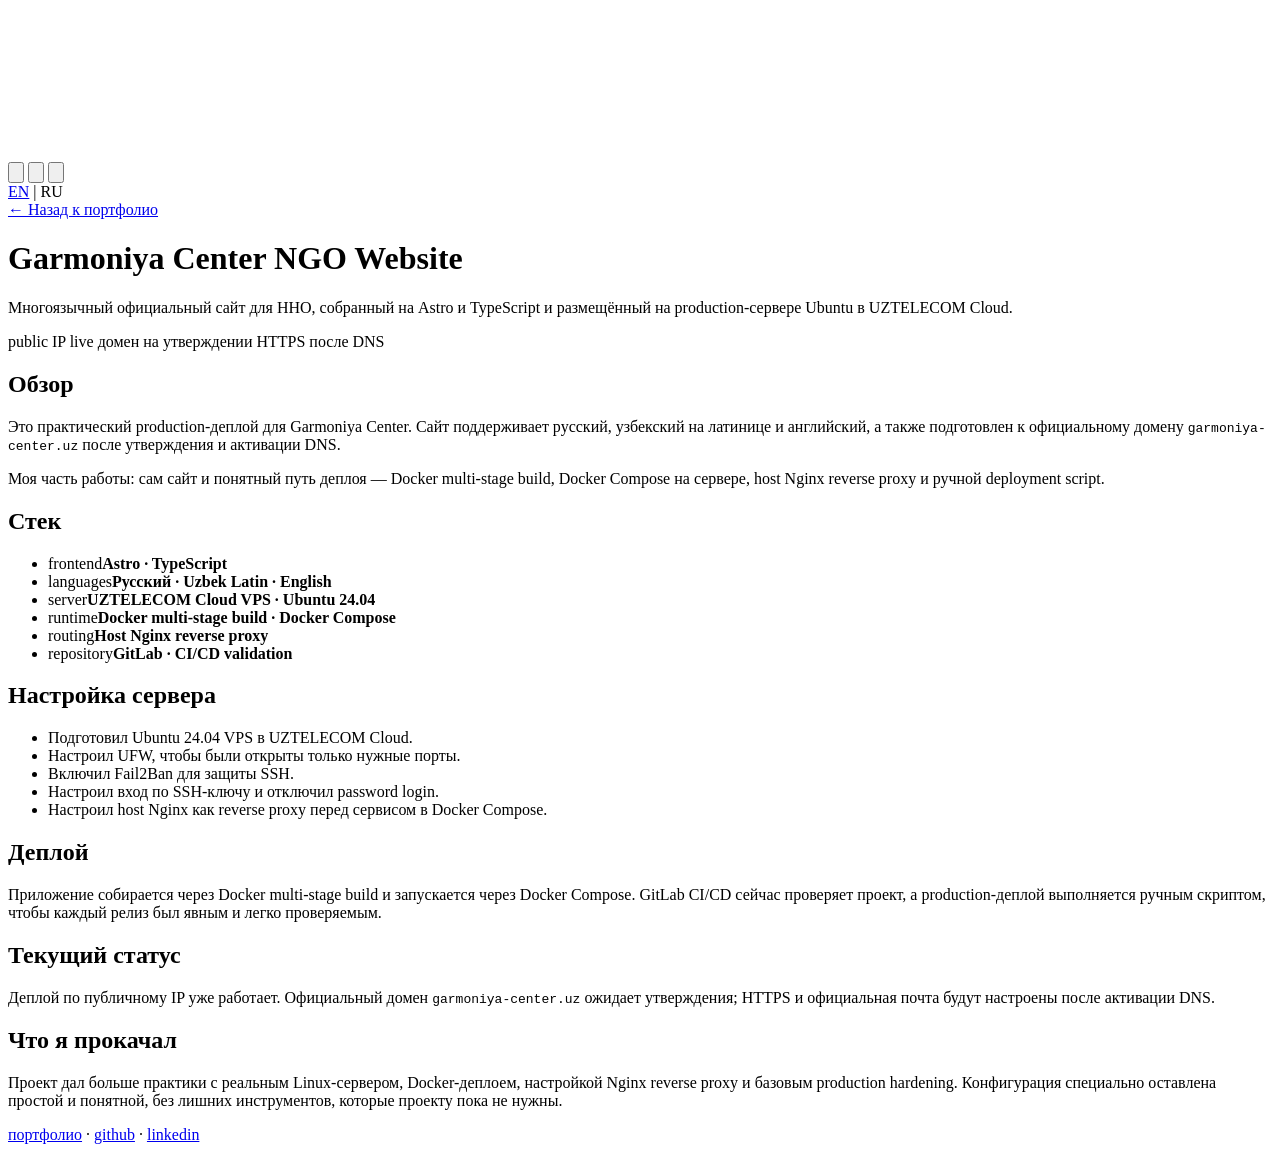
==== landing/site/garmoniya-center-ru.html @ afd3466f "Add Garmoniya Center portfolio case study" ====
<!doctype html>
<html lang="ru">
<head>
  <meta charset="utf-8">
  <meta name="viewport" content="width=device-width, initial-scale=1">
  <title>Garmoniya Center NGO Website · Эрбол Султанбаев</title>
  <meta name="description" content="Кейс о многоязычном сайте ННО на Astro, TypeScript, Docker, Nginx и Ubuntu VPS в UZTELECOM Cloud.">
  <meta property="og:title" content="Garmoniya Center NGO Website">
  <meta property="og:description" content="Многоязычный сайт ННО с Docker Compose, host Nginx reverse proxy, UFW, Fail2Ban и SSH только по ключу.">
  <meta property="og:image" content="https://erbsultan.uz/me.jpg">
  <meta property="og:url" content="https://erbsultan.uz/garmoniya-center-ru.html">
  <meta property="og:type" content="article">
  <meta name="twitter:card" content="summary">
  <link rel="stylesheet" href="/style.css">
  <script src="/theme.js"></script>
</head>
<body>
<canvas id="starfield" aria-hidden="true"></canvas>

<div class="topbar">
  <div class="theme-toggle" role="group" aria-label="Тема">
    <button class="theme-btn" data-theme="light" aria-label="Светлая" title="Светлая">
      <svg viewBox="0 0 24 24" fill="none" stroke="currentColor" stroke-width="2" stroke-linecap="round" stroke-linejoin="round">
        <circle cx="12" cy="12" r="4"/>
        <path d="M12 2v2M12 20v2M4.93 4.93l1.41 1.41M17.66 17.66l1.41 1.41M2 12h2M20 12h2M6.34 17.66l-1.41 1.41M19.07 4.93l-1.41 1.41"/>
      </svg>
    </button>
    <button class="theme-btn" data-theme="system" aria-label="Системная" title="Системная">
      <svg viewBox="0 0 24 24" fill="none" stroke="currentColor" stroke-width="2" stroke-linecap="round" stroke-linejoin="round">
        <rect x="2" y="3" width="20" height="14" rx="2"/>
        <path d="M8 21h8M12 17v4"/>
      </svg>
    </button>
    <button class="theme-btn" data-theme="dark" aria-label="Тёмная" title="Тёмная">
      <svg viewBox="0 0 24 24" fill="none" stroke="currentColor" stroke-width="2" stroke-linecap="round" stroke-linejoin="round">
        <path d="M21 12.79A9 9 0 1 1 11.21 3 7 7 0 0 0 21 12.79z"/>
      </svg>
    </button>
  </div>

  <div class="lang">
    <a href="/garmoniya-center.html">EN</a>
    <span class="sep">|</span>
    <span class="active">RU</span>
  </div>
</div>

<nav class="case-nav">
  <a href="/ru.html">← Назад к портфолио</a>
</nav>

<header class="case-header">
  <h1>Garmoniya Center NGO Website</h1>
  <p class="lede">Многоязычный официальный сайт для ННО, собранный на Astro и TypeScript и размещённый на production-сервере Ubuntu в UZTELECOM Cloud.</p>
  <div class="case-status" aria-label="Статус проекта">
    <span>public IP live</span>
    <span>домен на утверждении</span>
    <span>HTTPS после DNS</span>
  </div>
</header>

<section>
  <h2>Обзор</h2>
  <p>Это практический production-деплой для Garmoniya Center. Сайт поддерживает русский, узбекский на латинице и английский, а также подготовлен к официальному домену <code>garmoniya-center.uz</code> после утверждения и активации DNS.</p>
  <p>Моя часть работы: сам сайт и понятный путь деплоя — Docker multi-stage build, Docker Compose на сервере, host Nginx reverse proxy и ручной deployment script.</p>
</section>

<section>
  <h2>Стек</h2>
  <ul class="facts">
    <li><span>frontend</span><strong>Astro · TypeScript</strong></li>
    <li><span>languages</span><strong>Русский · Uzbek Latin · English</strong></li>
    <li><span>server</span><strong>UZTELECOM Cloud VPS · Ubuntu 24.04</strong></li>
    <li><span>runtime</span><strong>Docker multi-stage build · Docker Compose</strong></li>
    <li><span>routing</span><strong>Host Nginx reverse proxy</strong></li>
    <li><span>repository</span><strong>GitLab · CI/CD validation</strong></li>
  </ul>
</section>

<section>
  <h2>Настройка сервера</h2>
  <ul class="case-list">
    <li>Подготовил Ubuntu 24.04 VPS в UZTELECOM Cloud.</li>
    <li>Настроил UFW, чтобы были открыты только нужные порты.</li>
    <li>Включил Fail2Ban для защиты SSH.</li>
    <li>Настроил вход по SSH-ключу и отключил password login.</li>
    <li>Настроил host Nginx как reverse proxy перед сервисом в Docker Compose.</li>
  </ul>
</section>

<section>
  <h2>Деплой</h2>
  <p>Приложение собирается через Docker multi-stage build и запускается через Docker Compose. GitLab CI/CD сейчас проверяет проект, а production-деплой выполняется ручным скриптом, чтобы каждый релиз был явным и легко проверяемым.</p>
</section>

<section>
  <h2>Текущий статус</h2>
  <p>Деплой по публичному IP уже работает. Официальный домен <code>garmoniya-center.uz</code> ожидает утверждения; HTTPS и официальная почта будут настроены после активации DNS.</p>
</section>

<section>
  <h2>Что я прокачал</h2>
  <p>Проект дал больше практики с реальным Linux-сервером, Docker-деплоем, настройкой Nginx reverse proxy и базовым production hardening. Конфигурация специально оставлена простой и понятной, без лишних инструментов, которые проекту пока не нужны.</p>
</section>

<footer>
  <a href="/ru.html">портфолио</a> · <a href="https://github.com/erbsultan">github</a> · <a href="https://www.linkedin.com/in/erbol-sultanbayev/">linkedin</a>
</footer>

<script src="/stars.js"></script>
</body>
</html>
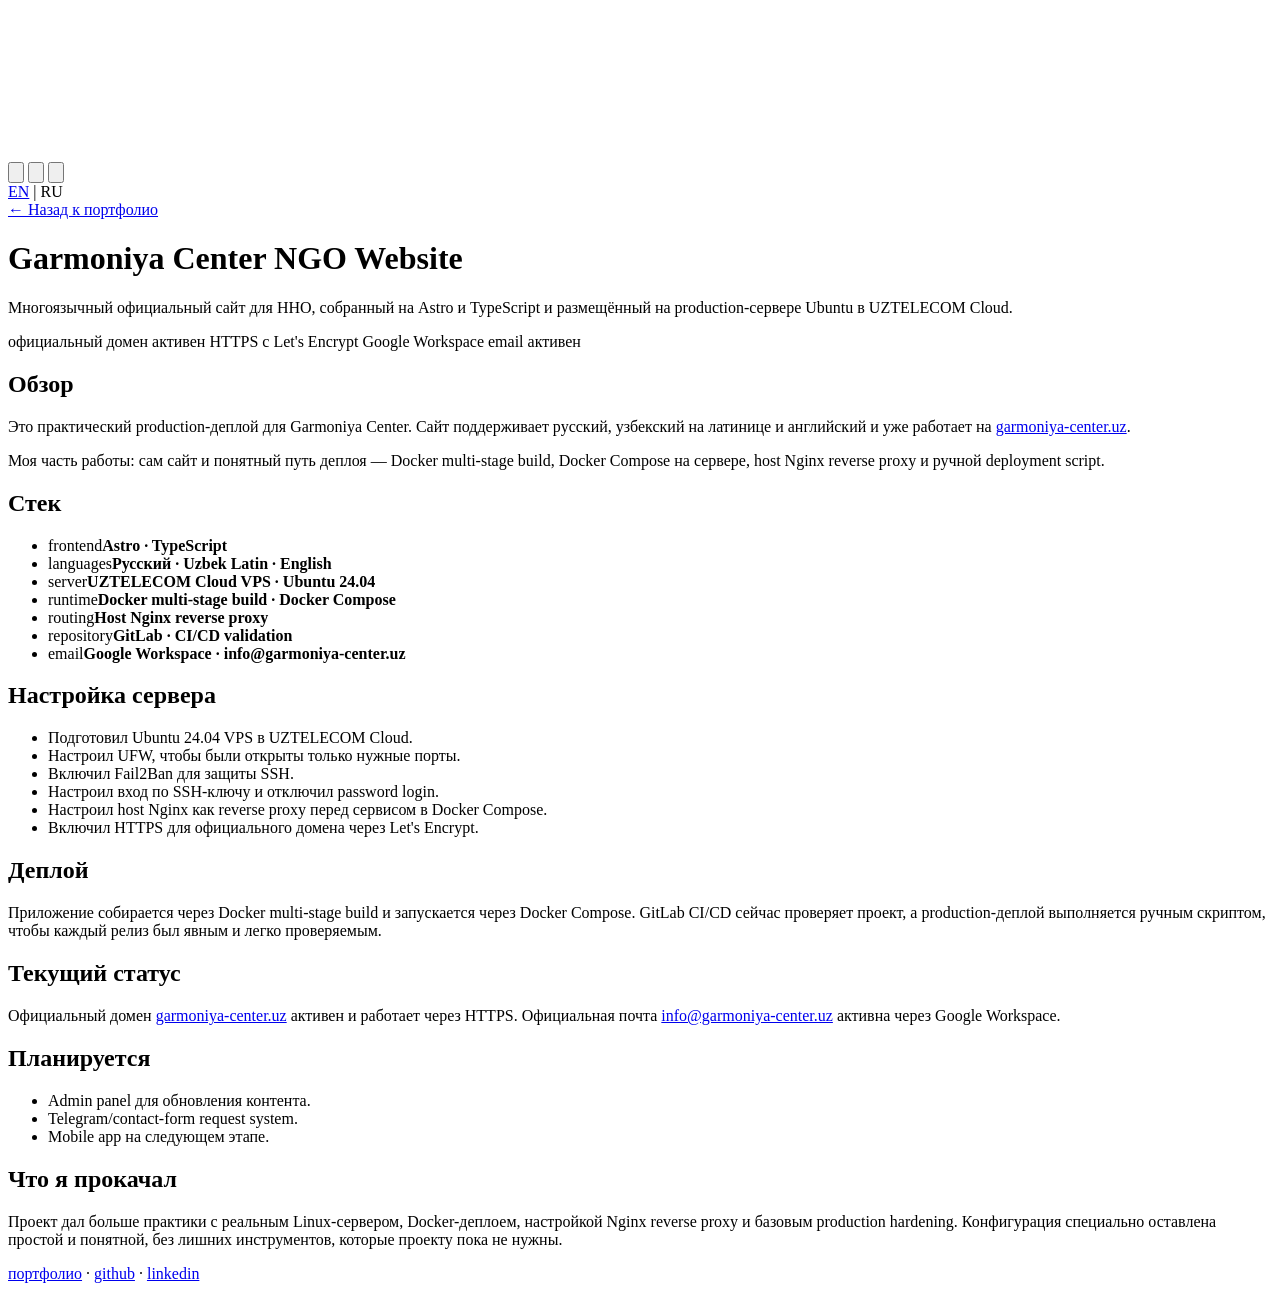
==== commit aa27f8ca: "Update Garmoniya case study with domain and email" ====
--- a/landing/site/garmoniya-center-ru.html
+++ b/landing/site/garmoniya-center-ru.html
@@ -4,9 +4,9 @@
   <meta charset="utf-8">
   <meta name="viewport" content="width=device-width, initial-scale=1">
   <title>Garmoniya Center NGO Website · Эрбол Султанбаев</title>
-  <meta name="description" content="Кейс о многоязычном сайте ННО на Astro, TypeScript, Docker, Nginx и Ubuntu VPS в UZTELECOM Cloud.">
+  <meta name="description" content="Кейс о работающем многоязычном сайте ННО на Astro, TypeScript, Docker, Nginx и Ubuntu VPS в UZTELECOM Cloud.">
   <meta property="og:title" content="Garmoniya Center NGO Website">
-  <meta property="og:description" content="Многоязычный сайт ННО с Docker Compose, host Nginx reverse proxy, UFW, Fail2Ban и SSH только по ключу.">
+  <meta property="og:description" content="Работающий многоязычный сайт ННО с Docker Compose, host Nginx reverse proxy, UFW, Fail2Ban и SSH только по ключу.">
   <meta property="og:image" content="https://erbsultan.uz/me.jpg">
   <meta property="og:url" content="https://erbsultan.uz/garmoniya-center-ru.html">
   <meta property="og:type" content="article">
@@ -53,15 +53,15 @@
   <h1>Garmoniya Center NGO Website</h1>
   <p class="lede">Многоязычный официальный сайт для ННО, собранный на Astro и TypeScript и размещённый на production-сервере Ubuntu в UZTELECOM Cloud.</p>
   <div class="case-status" aria-label="Статус проекта">
-    <span>public IP live</span>
-    <span>домен на утверждении</span>
-    <span>HTTPS после DNS</span>
+    <span>официальный домен активен</span>
+    <span>HTTPS с Let's Encrypt</span>
+    <span>Google Workspace email активен</span>
   </div>
 </header>
 
 <section>
   <h2>Обзор</h2>
-  <p>Это практический production-деплой для Garmoniya Center. Сайт поддерживает русский, узбекский на латинице и английский, а также подготовлен к официальному домену <code>garmoniya-center.uz</code> после утверждения и активации DNS.</p>
+  <p>Это практический production-деплой для Garmoniya Center. Сайт поддерживает русский, узбекский на латинице и английский и уже работает на <a href="https://garmoniya-center.uz">garmoniya-center.uz</a>.</p>
   <p>Моя часть работы: сам сайт и понятный путь деплоя — Docker multi-stage build, Docker Compose на сервере, host Nginx reverse proxy и ручной deployment script.</p>
 </section>
 
@@ -74,6 +74,7 @@
     <li><span>runtime</span><strong>Docker multi-stage build · Docker Compose</strong></li>
     <li><span>routing</span><strong>Host Nginx reverse proxy</strong></li>
     <li><span>repository</span><strong>GitLab · CI/CD validation</strong></li>
+    <li><span>email</span><strong>Google Workspace · info@garmoniya-center.uz</strong></li>
   </ul>
 </section>
 
@@ -85,6 +86,7 @@
     <li>Включил Fail2Ban для защиты SSH.</li>
     <li>Настроил вход по SSH-ключу и отключил password login.</li>
     <li>Настроил host Nginx как reverse proxy перед сервисом в Docker Compose.</li>
+    <li>Включил HTTPS для официального домена через Let's Encrypt.</li>
   </ul>
 </section>
 
@@ -95,7 +97,16 @@
 
 <section>
   <h2>Текущий статус</h2>
-  <p>Деплой по публичному IP уже работает. Официальный домен <code>garmoniya-center.uz</code> ожидает утверждения; HTTPS и официальная почта будут настроены после активации DNS.</p>
+  <p>Официальный домен <a href="https://garmoniya-center.uz">garmoniya-center.uz</a> активен и работает через HTTPS. Официальная почта <a href="mailto:info@garmoniya-center.uz">info@garmoniya-center.uz</a> активна через Google Workspace.</p>
+</section>
+
+<section>
+  <h2>Планируется</h2>
+  <ul class="case-list">
+    <li>Admin panel для обновления контента.</li>
+    <li>Telegram/contact-form request system.</li>
+    <li>Mobile app на следующем этапе.</li>
+  </ul>
 </section>
 
 <section>
